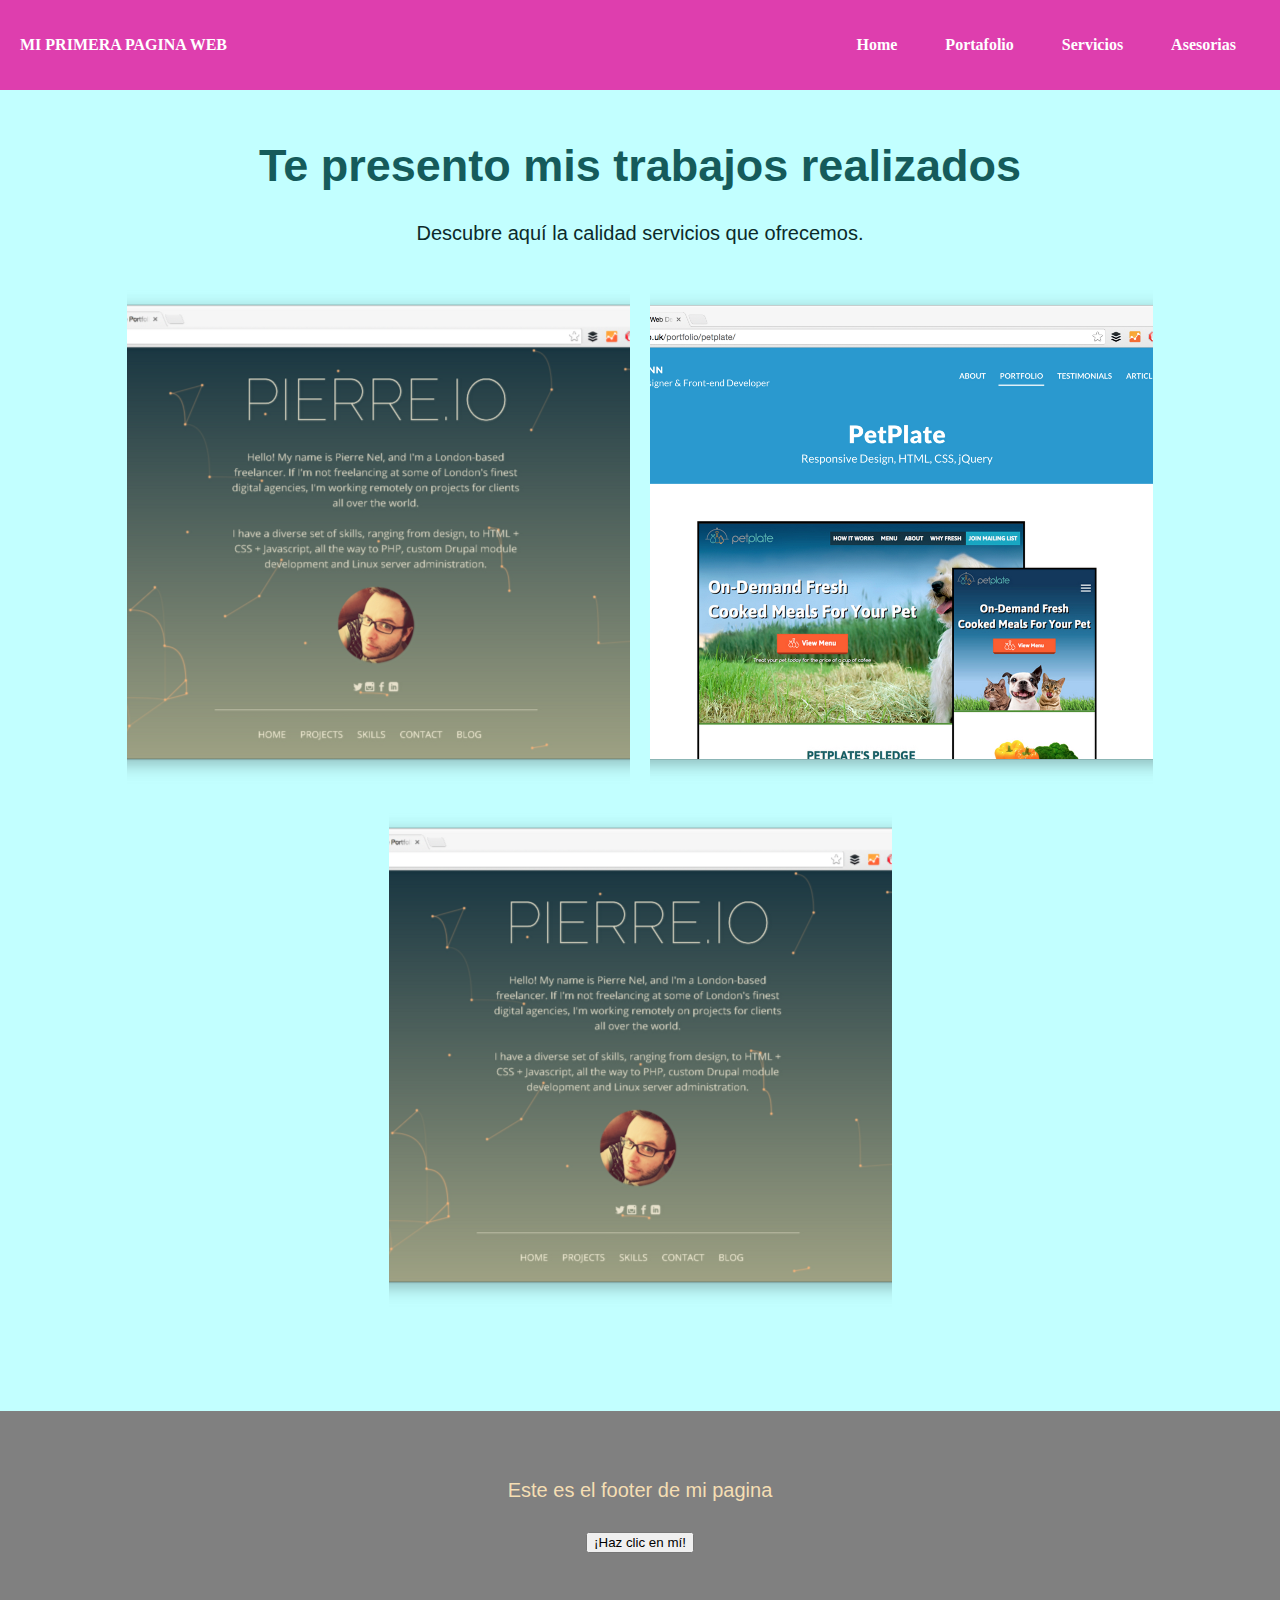
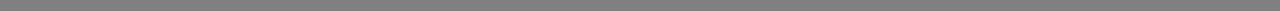
==== Portafolio.html @ 5d318fa5 "Initial commit" ====
<!DOCTYPE html>
<html>

<head>
    <meta charset="UTF-8" />
    <title>Mi primera pagina web</title>
    <link rel="stylesheet" href="style.css">
    <meta name="viewport" content="width=device-width, initial-scale=1">

</head>

<body>

    <div class="container-nav">
        <nav class="navbar" role="navigation">

            <a href="#" class="brand">MI PRIMERA PAGINA WEB</a>
            <ul class="nav-links">
                <li><a href="index.html">Home</a></li>
                <li><a href="Portafolio.html">Portafolio</a></li>
                <li><a href="Servicios.html">Servicios</a></li>
                <li><a href="Asesorias.html">Asesorias</a></li>
            </ul>
        </nav>
        <button class="button-menu-toggle">Menu</button>
    </div>

    <div class="container">


        <h1>Te presento mis trabajos realizados</h1>
        <p>Descubre aquí la calidad servicios que ofrecemos.</p>

       
    </div>

 

        <div class="img-container">

            <img src="image-27.png" alt="Trabajo 1" />
            <img src="image-28.png" alt="Trabajo 2" />
            <img src="image-29.png" alt="Trabajo 3" />

        </div>

    
<!-- 
    <img src="portafolio-wordpress-600x463.jpg" alt=""> -->


    <footer>

        <!-- ...... BOTON DE ALERTA JavaScript -->
        <p>Este es el footer de mi pagina</p>

        <button onClick="showAlert()" aria-label="Haz clic en mí">¡Haz clic en mí!</button>


    </footer>

    <script src="script.js"></script>


</body>

</html>
---- style.css ----
body {
    background-color: rgb(194, 255, 255);
    margin: 0;
}


.container {
    max-width: 800px;
    margin: auto;
    padding: 20px;


}

main, form, button {
    display: flex;
    flex-wrap: wrap;
    margin: 10px;
    flex-direction: column;
    align-items: center;

}






h1 {
    color: rgb(21, 91, 91);
    font-family: sans-serif;
    font-size: 45px;
    text-align: center;
}

h2 {
    color: rgb(21, 91, 91);
    font-family: sans-serif;
    font-size: 30px;
    text-align: center;
}

.nombre p {
    color: rgb(12, 42, 42);
    font-size: 27px;
    text-align: center;
    font-family: sans-serif;

}

p {
    color: rgb(12, 42, 42);
    font-size: 20px;
    text-align: center;
    font-family: arial;

}



section {

    flex: 1;
    padding: 10px;
    border: 2px solid rgb(12, 63, 63);
    border-radius: 4%;
    margin: 3px;
    background-color: rgba(255, 255, 255, 0.29);
    align-items: center;


}




@media (max-width: 600px) {
    .column {
        flex: 100%;
    }
}

/* MENU DE NAVEGACION */

.container-nav {
    display: flex;
    padding: 20px;
    height: 50px;
    background-color: rgb(222, 62, 174);

}


.navbar {
    display: flex;
    justify-content: space-between;
    width: 100%;

}


.brand {
    display: flex;
    align-items: center;

}


li>a {
    padding: 8px 24px;

}


li {
    list-style-type: none;

}


a {
    color: white;
    font-weight: 600;
    text-decoration: none;
}


.nav-links {
    display: flex;
    align-items: center;

}


.button-menu-toggle {
    display: none;
}

main li{
  
    display: flex;
    flex-direction: column;
    color: rgb(12, 42, 42);
    font-size: 20px;
    text-align: center;
    font-family: arial;
    text-decoration:underline crimson;
    


}



.img-container {
    display: flex;
    flex-wrap: wrap;
    justify-content: center;
    gap: 20px;
    /* Centra horizontalmente la imagen */
}







@media (max-width: 600px) {
    .column {
        flex: 100%;
    }
}


/* MENU ADAPTABLE ACA */

@media (max-width: 768px) {
    .column {
        flex: 100%;
    }



    .nav-links {
        display: none;
    }


    .button-menu-toggle {
        display: block;
        background-color: white;
        border: none;
        border-radius: 50px;
        padding: 0 24px;
        font-family: monospace;
        font-weight: bold;
        font-size: 20px;
    }

    .nav-links.nav-links-responsive {
        position: absolute;
        display: flex;
        background-color: rgba(21, 69, 69, 0.95);
        width: 100%;
        height: 80%;
        top: 50px;
        left: 0;
        flex-direction: column;
        padding-top: 200px;
        align-items: center;
        gap: 60px;
        font-size: 40px;


    }

    .img-container {
        flex-direction: column;
        padding: 10px;
        gap: 5px;
    }

}

footer {
    display: flex;
    flex-direction: column;
    align-items: center;
    justify-content: center;    margin: 100px 0px 0px 0px;

    min-height: 200px;
    background-color: grey;
text-align: center;
}

footer p {

    color: wheat;

}
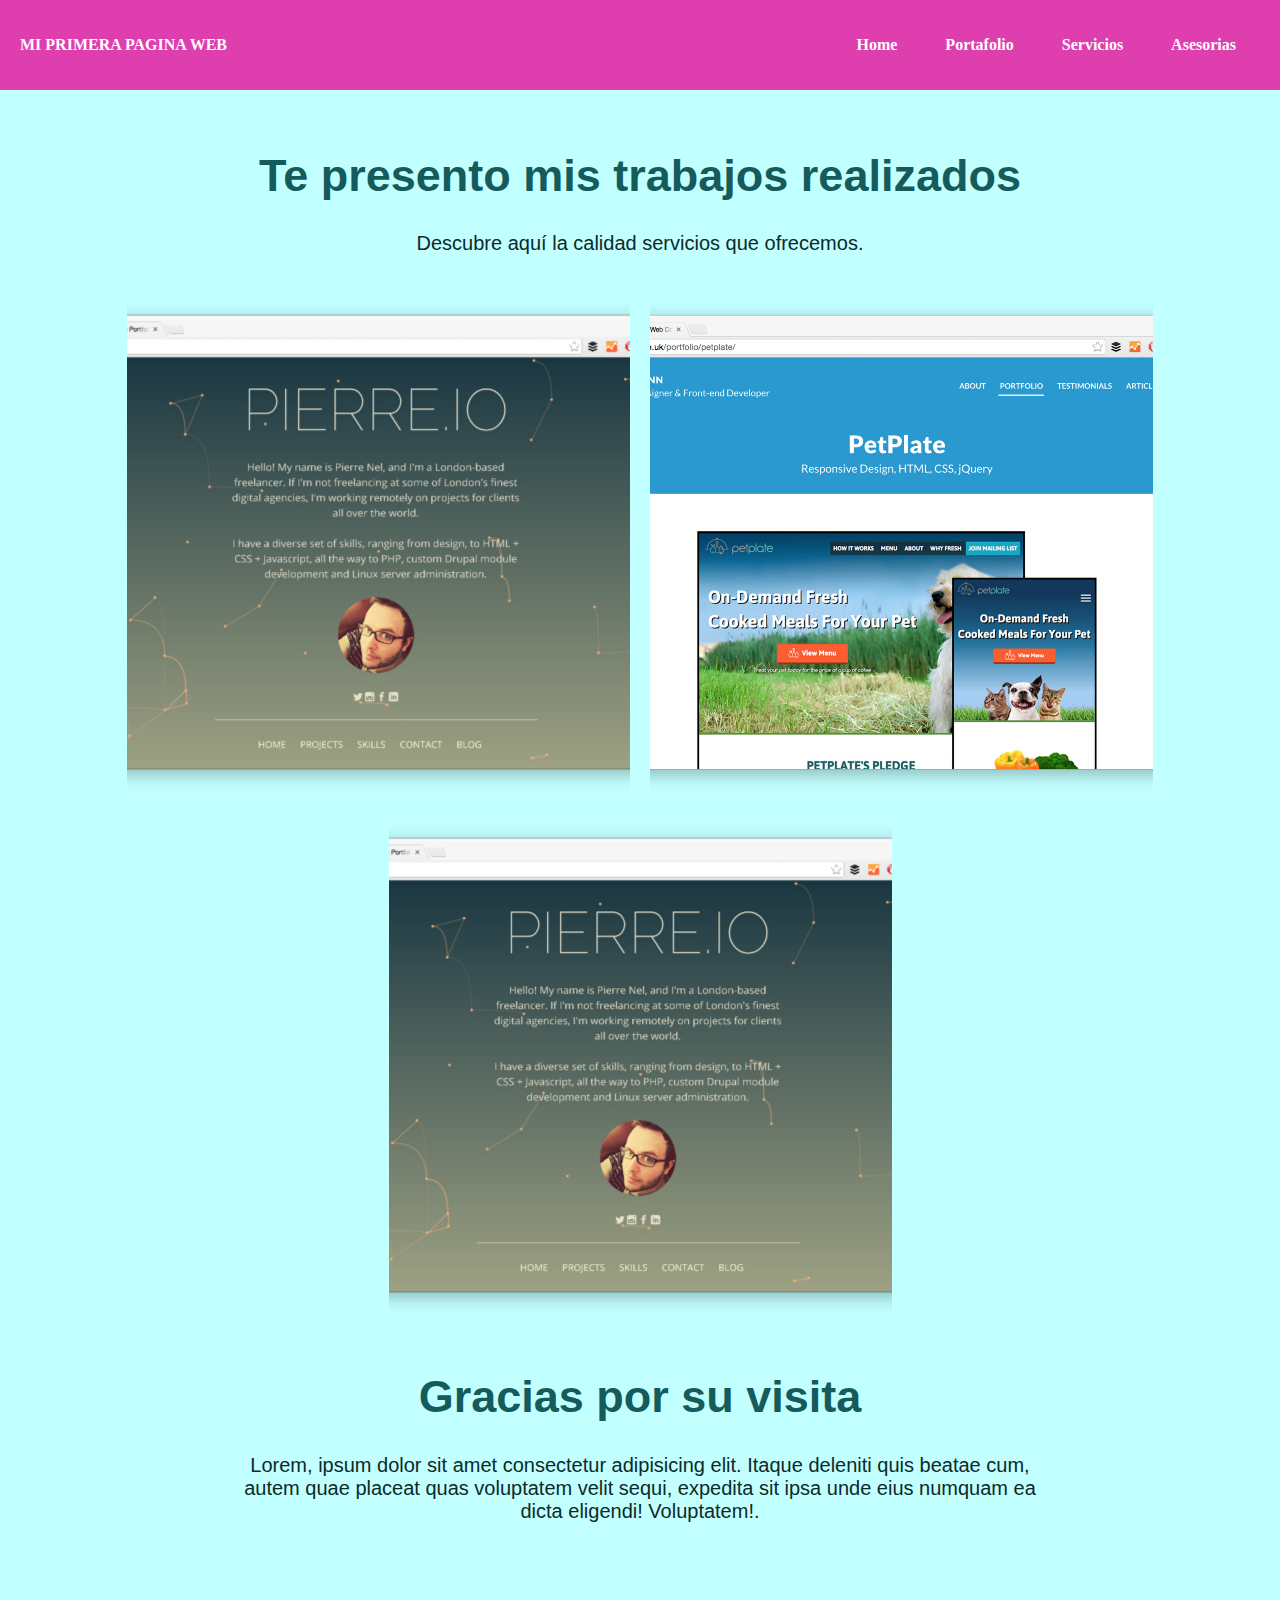
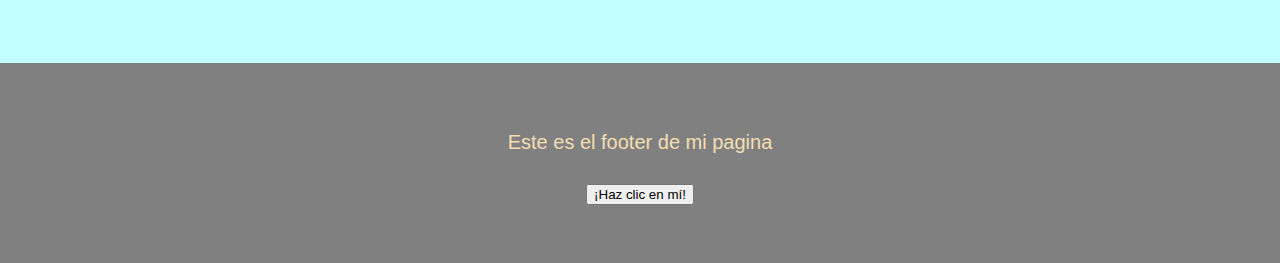
==== commit 7843211a: "mi primer confirmacion de actualizacion" ====
--- a/Portafolio.html
+++ b/Portafolio.html
@@ -10,31 +10,33 @@
 </head>
 
 <body>
+    <header>
+        <div class="container-nav">
+            <nav class="navbar" role="navigation">
 
-    <div class="container-nav">
-        <nav class="navbar" role="navigation">
+                <a href="#" class="brand">MI PRIMERA PAGINA WEB</a>
+                <ul class="nav-links">
+                    <li><a href="index.html">Home</a></li>
+                    <li><a href="Portafolio.html">Portafolio</a></li>
+                    <li><a href="Servicios.html">Servicios</a></li>
+                    <li><a href="Asesorias.html">Asesorias</a></li>
+                </ul>
+            </nav>
+            <button class="button-menu-toggle">Menu</button>
+        </div>
+    </header>
+    <main>
 
-            <a href="#" class="brand">MI PRIMERA PAGINA WEB</a>
-            <ul class="nav-links">
-                <li><a href="index.html">Home</a></li>
-                <li><a href="Portafolio.html">Portafolio</a></li>
-                <li><a href="Servicios.html">Servicios</a></li>
-                <li><a href="Asesorias.html">Asesorias</a></li>
-            </ul>
-        </nav>
-        <button class="button-menu-toggle">Menu</button>
-    </div>
-
-    <div class="container">
+        <div class="container">
 
 
-        <h1>Te presento mis trabajos realizados</h1>
-        <p>Descubre aquí la calidad servicios que ofrecemos.</p>
+            <h1>Te presento mis trabajos realizados</h1>
+            <p>Descubre aquí la calidad servicios que ofrecemos.</p>
 
-       
-    </div>
 
- 
+        </div>
+
+
 
         <div class="img-container">
 
@@ -43,9 +45,18 @@
             <img src="image-29.png" alt="Trabajo 3" />
 
         </div>
+        <div class="container greeting">
 
-    
-<!-- 
+
+            <h1>Gracias por su visita</h1>
+            <p>Lorem, ipsum dolor sit amet consectetur adipisicing elit. Itaque deleniti quis beatae cum, autem quae placeat quas voluptatem velit sequi, expedita sit ipsa unde eius 
+                numquam ea dicta eligendi! Voluptatem!.</p>
+
+
+        </div>
+
+    </main>
+    <!-- 
     <img src="portafolio-wordpress-600x463.jpg" alt=""> -->
 
 
--- a/style.css
+++ b/style.css
@@ -238,4 +238,8 @@
 
     color: wheat;
 
+}
+
+.greeting{
+text-align: center;
 }